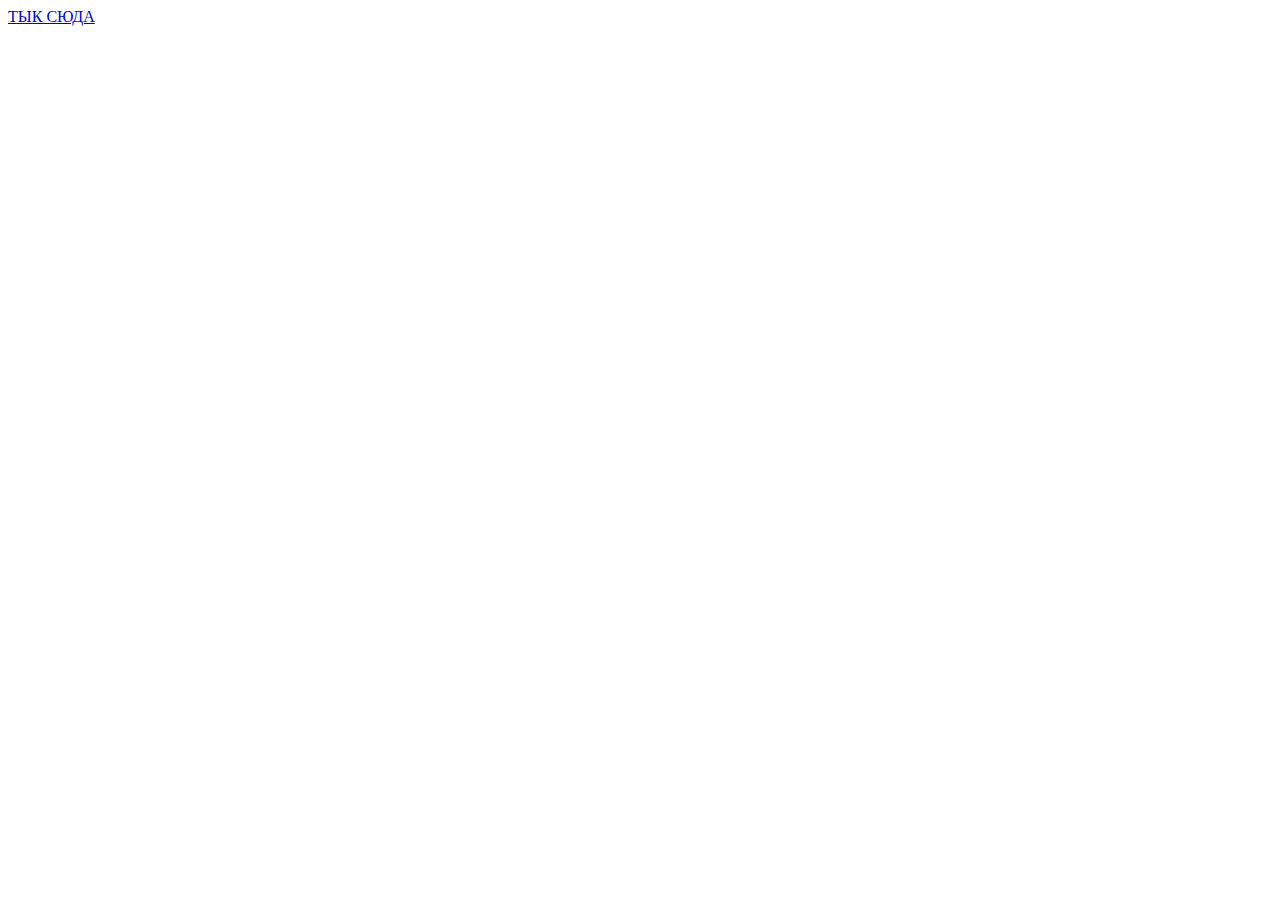
==== index.html @ 4f3c9e10 "Create index.html" ====
<!DOCTYPE html>
<html lang="en">
<head>
    <meta charset="UTF-8">
    <meta http-equiv="X-UA-Compatible" content="IE=edge">
    <meta name="viewport" content="width=device-width, initial-scale=1.0">
    <title>Document</title>
</head>
<body>
    <a href="home.html">ТЫК СЮДА</a>
</body>
</html>
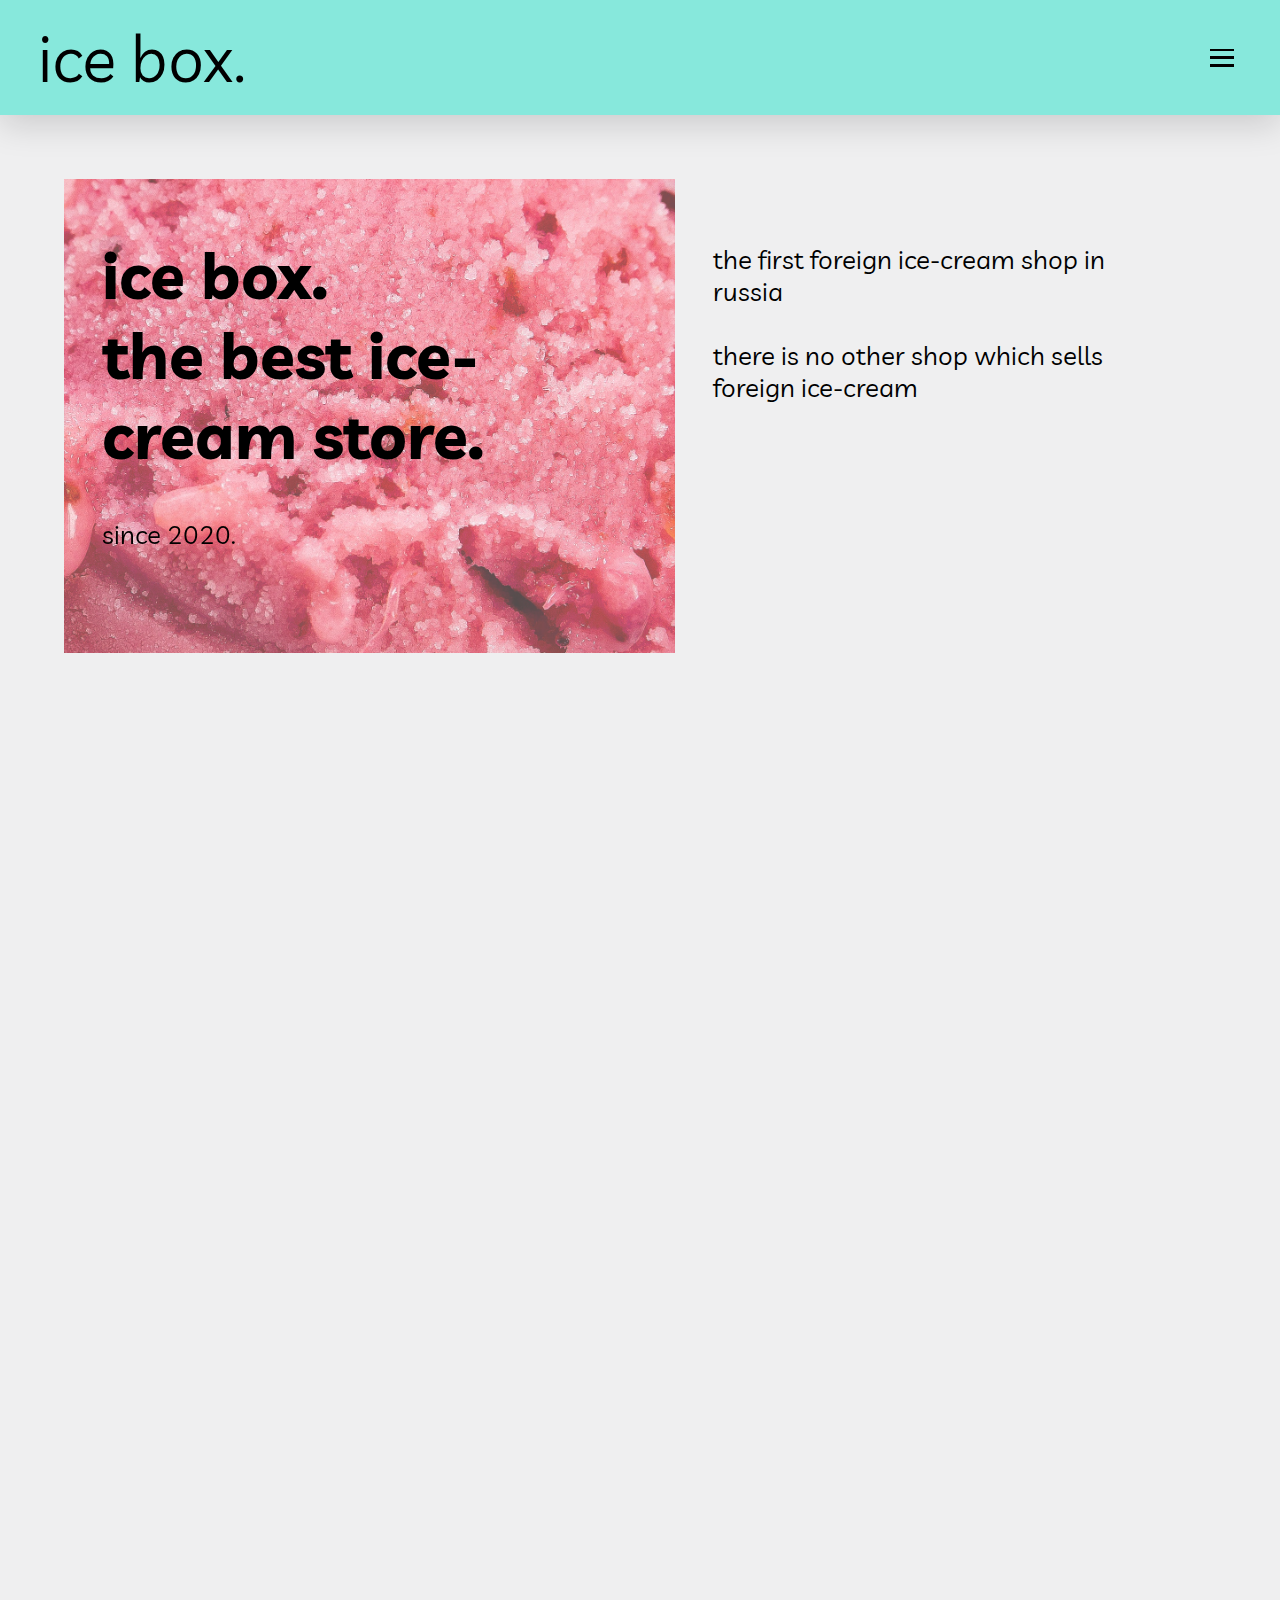
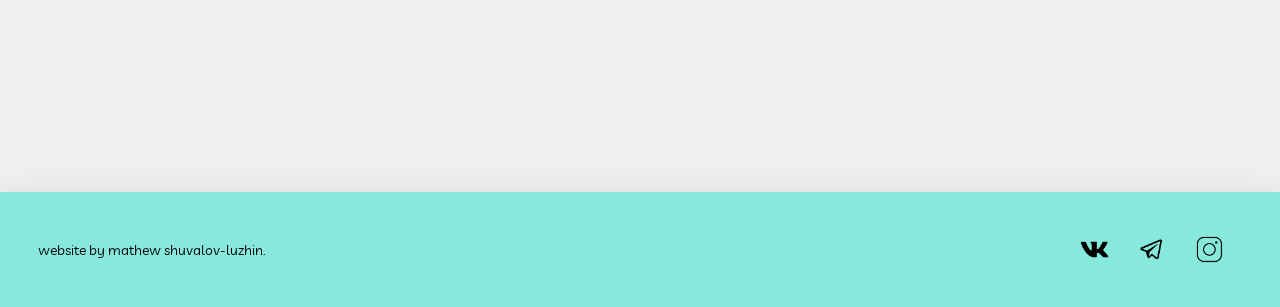
==== commit 90c3e013: "upd" ====
--- a/index.html
+++ b/index.html
@@ -4,9 +4,135 @@
     <meta charset="UTF-8">
     <meta http-equiv="X-UA-Compatible" content="IE=edge">
     <meta name="viewport" content="width=device-width, initial-scale=1.0">
-    <title>Document</title>
+
+    <link rel="icon" href="link-photo/favicon.ico">
+
+    <title>home | ice-box.</title>
+
+    <link href="css/style.css" rel="stylesheet">
+    <link href="css/menu.css" rel="stylesheet">
+    <link href="css/burger.css" rel="stylesheet">
+    <link href="css/footer.css" rel="stylesheet">
+    <link href="adapt/menuadapt.css" rel="stylesheet">      
+    <link href="adapt/burgeradapt.css" rel="stylesheet">
+    <link href="adapt/footeradapt.css" rel="stylesheet">
+    
+    <link href="css/home.css" rel="stylesheet">
+    <link href="adapt/homeadapt.css" rel="stylesheet">
+    
+
 </head>
 <body>
-    <a href="home.html">ТЫК СЮДА</a>
+    
+        <!-- Меню -->
+
+        <div id="menu">
+            <div id="logo"><a href="index.html">ice box.</a></div>
+            <div class="block">
+                <ul id="nav">
+                    <li><a href="shop.html"><div id="shop">shop</div></a></li>
+                    <li><a href="about.html"><div id="cart">about</div></a></li>
+                    <li><a href="contacts.html"><div id="contacts">contacts</div></a></li>
+                </ul>
+                <button class="burger" id="burger" onclick="ToggleMenu()">
+                   <div class="line"></div>
+                </button>
+            </div>
+        </div>
+
+        <div class="container">
+            <div class="content-left">
+                <div class="text" id="f">
+                    <div class="inner">
+                        <h1>ice box. 
+                        <br> 
+                        the best ice-cream store.
+                        </h1>
+                        since 2020.
+                    </div>
+                </div>
+                <div class="aside">
+                    the first foreign ice-cream shop in russia<br><br>
+                    there is no other shop which sells foreign ice-cream
+                </div>
+            </div>
+    
+            <div class="content-right">
+                <div class="text" id="s">
+                    <div class="inner" id="r">
+                        <h1>the best quality.
+                        <br> 
+                        straight from usa and europe.
+                        </h1>
+                        all the production is original. 
+                    </div>
+                </div>
+                <div class="aside" id="aside2">
+                    we work only with official dealers of ice-cream brands.<br><br>
+                    so the quality of our product is the best in russia
+                </div>
+            </div>
+    
+            <div class="content-left">
+                <div class="text" id="t">
+                    <div class="inner">
+                        <h1>you're welcome
+                        </h1>
+                        <span>ice box.</span>
+                    </div>
+                </div>
+            </div>
+        </div>
+        
+
+        <footer>
+            <div id="author">
+                website by mathew shuvalov-luzhin.
+            </div>
+            <div id="link-container">
+                <a href="https://vk.com/matveyshuv" target="blank">
+                <div id="link">
+                    <img src="link-photo/vk.png">
+                </div>
+                </a>
+                <a href="https://t.me/matveyshuvalov" target="blank">
+                <div id="link">
+                    <img src="link-photo/tg.png">
+                </div>
+                </a>
+                <a href="https://www.instagram.com/matveyshuvalov/" target="blank">
+                <div id="link">
+                    <img src="link-photo/inst.png">
+                </div>
+                </a>
+            </div>
+        </footer>
+
+
+        <script>
+            function ToggleMenu(){
+                const button = document.getElementById('burger')
+                const menu = document.getElementById('nav')
+    
+                button.classList.toggle('active')
+                menu.classList.toggle('active')
+            }
+
+            function onEntry(entry) {
+                entry.forEach(change => {
+                    if (change.isIntersecting) {
+                        change.target.classList.add('show');
+                        }
+                });
+            }
+            let options = { threshold: [0.5] };
+            let observer = new IntersectionObserver(onEntry, options);
+            let elements = document.querySelectorAll('.content-left, .content-right, span');
+            for (let elm of elements) {
+                 observer.observe(elm);
+                }
+        </script>
+
+
 </body>
 </html>--- a/css/style.css
+++ b/css/style.css
@@ -0,0 +1,52 @@
+@import url('https://fonts.googleapis.com/css2?family=Livvic&display=swap');
+
+::-webkit-scrollbar {
+    width: 15px;    
+}
+
+::-webkit-scrollbar-track {
+    background-color: #EFEFF0;
+}
+
+::-webkit-scrollbar-thumb {
+    background-color: #afafaf;
+    border-radius: 50px;
+    border: 5px solid #EFEFF0;
+}
+
+img {
+    width: 100%;
+    height: 100%;
+    object-fit: cover;
+    /* border-radius: 50px; */
+}
+
+#social-icon img, footer div#link img {
+    object-fit: contain;
+    width: 75%;
+    border-radius: 0;
+}
+
+#social-icon-tel img {
+    object-fit: contain;
+    width: 65%;
+    border-radius: 0;
+}
+
+a, a:visited, a:hover {
+    color:black;
+    text-decoration: none;
+}
+
+html {
+    font-family: 'Livvic', sans-serif;
+    font-style: normal;
+    font-weight: normal;
+    background: #EFEFF0;
+    height: 100%;
+}
+
+body {
+    margin: 0;
+    height: 100%;
+}--- a/css/menu.css
+++ b/css/menu.css
@@ -0,0 +1,66 @@
+#nav div{
+    transition-duration: 0.7s;
+}
+
+#nav div:hover {
+    transform: scale(1.15);
+}
+
+#nav {
+    transition: 0.5s;
+    opacity: 0;
+    cursor: default;
+    pointer-events: none;
+}
+
+#nav.active {
+    opacity: 1;
+    cursor: pointer;
+    pointer-events: auto;
+}
+
+div#menu {
+    background-color: #87E8DC;
+    box-shadow: 0px 10px 32px rgba(0, 0, 0, 0.15);
+    width: 100%;
+    height: 9vw;
+    display: flex;
+    align-items: center;
+    justify-content: space-between;
+}
+
+div#logo {
+    font-size: 5vw;
+    color: #000000;
+    width:fit-content;
+    height: fit-content;
+    margin-left: 3vw;
+    /* border: 5px solid black; */
+}
+
+ul#nav {
+    list-style: none;
+    margin: 0;
+    padding: 0;
+    display: flex;
+    width: 100%;
+    justify-content: space-evenly;
+    
+}
+
+.block {
+    width: 40%;
+    display: flex;
+    flex-direction: row;
+    align-items: center;
+    justify-content: space-between;
+    margin-right: 2vw;
+}
+
+ul#nav div {
+    font-size: 2vw;
+    padding: 0.5vw 1vw;
+    width: fit-content;
+    height: fit-content;
+    border-radius: 0.5em;
+}--- a/css/burger.css
+++ b/css/burger.css
@@ -0,0 +1,57 @@
+.burger {
+    margin-right: 3%;
+    padding: 0;
+    background-color: #87E8DC;
+    border:0;
+    width: 3vw;
+    height: 3vw;
+    display: flex;
+    align-items: center;
+    justify-content: center;
+    cursor:pointer;
+}
+
+.burger .line,
+.burger .line::after,
+.burger .line::before {
+        display: inline-block;
+        background-color: #000;
+        height: 0.2vw;
+        transition-duration: .5s;
+}
+
+.burger .line::after,
+.burger .line::before {
+        content: '';
+        width: 100%;
+        position: absolute;
+        left: 0;
+}
+
+.burger .line::before {
+        top: 0.6vw;
+}
+
+.burger .line::after {
+        top: -.6vw;
+}
+
+.burger .line {
+        width: 70%;
+        position: relative;
+}
+
+.burger.active .line{
+        background-color: transparent;
+        
+}
+
+.burger.active .line::before {
+        top:0;
+        transform: rotate(135deg);
+}
+
+.burger.active .line::after {
+        top:0;
+        transform: rotate(-135deg);
+}--- a/css/footer.css
+++ b/css/footer.css
@@ -0,0 +1,38 @@
+footer {
+    background-color: #87E8DC;
+    box-shadow: 0px 10px 32px rgba(0, 0, 0, 0.15);
+    width: 100%;
+    height: 9vw;
+    display: flex;
+    align-items: center;
+    justify-content: space-between;
+    position: sticky;
+    top: 100%;
+}
+
+footer #author {
+    width: fit-content;
+    height: auto;
+    position: relative;
+    font-size: 1.1vw;
+    padding: 0 3vw; 
+}
+
+footer #link-container {
+    text-align: center;
+    width: 12vw;
+    display: flex;
+    flex-direction: row;
+    align-items: center;
+    justify-content: space-between;
+    margin-right: 4vw;
+}
+
+footer #link {
+    width: 3vw;
+    height: 3vw;
+}
+
+footer #link:hover {
+    transform: scale(1.1);
+}--- a/adapt/menuadapt.css
+++ b/adapt/menuadapt.css
@@ -0,0 +1,35 @@
+@media screen and (max-width:800px) {
+    div#menu {
+        height: 13vw;
+    }
+    
+    div#logo {
+        font-size: 7vw;
+    }
+
+    ul#nav div {
+        font-size: 3vw  ;
+    }
+
+    .block {
+        width: 55%;
+    }
+}
+
+@media screen and (max-width:440px) {
+    div#menu {
+        height: 20vw;
+    }
+    
+    div#logo {
+        font-size: 8vw;
+    }
+
+    ul#nav div {
+        font-size: 5vw  ;
+    }
+
+    .block {
+        width: 60%;
+    }
+}--- a/adapt/burgeradapt.css
+++ b/adapt/burgeradapt.css
@@ -0,0 +1,47 @@
+@media screen and (max-width:800px) {
+    .burger {
+        width: 5vw;
+        height: 5vw;
+    }
+
+    .burger .line,
+    .burger .line::after,
+    .burger .line::before {
+        display: inline-block;
+        background-color: #000;
+        height: 0.4vw;
+        transition-duration: .5s;
+    }   
+
+    .burger .line::before {
+        top: 1vw;
+    }
+
+    .burger .line::after {
+        top: -1vw;
+    }
+}
+
+@media screen and (max-width:440px) {
+    .burger {
+        width: 10vw;
+        height: 10vw;
+    }
+
+    .burger .line,
+    .burger .line::after,
+    .burger .line::before {
+        display: inline-block;
+        background-color: #000;
+        height: 0.8vw;
+        transition-duration: .5s;
+    }   
+
+    .burger .line::before {
+        top: 2vw;
+    }
+
+    .burger .line::after {
+        top: -2vw;
+    }
+}--- a/adapt/footeradapt.css
+++ b/adapt/footeradapt.css
@@ -0,0 +1,38 @@
+@media screen and (max-width:800px) {
+
+footer {
+    height: 13vw;
+}
+
+footer #author {
+    font-size: 2vw;
+}
+
+footer #link-container {
+    width: 18vw;
+}
+
+footer #link {
+    width: 4vw;
+}
+}
+
+@media screen and (max-width:440px) {
+
+    footer {
+        height: 20vw;
+    }
+    
+    footer #author {
+        font-size: 3.25vw;
+    }
+    
+    footer #link-container {
+        width: 22.5vw;
+    }
+    
+    footer #link {
+        height: 6vw;
+        width: 6vw;
+    }
+}--- a/css/home.css
+++ b/css/home.css
@@ -0,0 +1,106 @@
+.container {
+    margin: 5vw;
+    margin-top: 0;
+}
+
+.content-left, .content-right {
+    display: flex;
+    opacity: 0;
+    width: 100%;
+    display: flex;
+    align-content: space-between;
+}
+
+.content-left {
+    justify-content: left;
+}
+
+#r {
+    text-align: right;
+}
+
+.content-right {
+    justify-content: right;
+    flex-direction: row-reverse;
+}
+
+.text::before {
+    content: '';
+    position: absolute;
+    top: 0;
+    left: 0;
+    width: 100%;
+    height: 100%;
+    background: rgba(255, 255, 255, 0.3);
+    z-index: 1;
+}
+
+#f {
+    background: url(../ice-cream-photo/pexels-galileo-giglio-5535554.jpg) center;
+    background-size: 200%;
+}
+
+#s {
+    background: url(../ice-cream-photo//pexels-solodsha-8106505.jpg) center;
+    background-size: 100%;
+}
+
+#t {
+    background: url(../ice-cream-photo//pexels-rodnae-productions-6413700.jpg) center;
+    background-size: 200%;
+}
+
+.text {
+    margin-top: 5vw;
+    margin-bottom: 0vw;
+    padding: 1vw 3vw;
+    position: relative;
+    width: 60%;
+    height: 35vw;
+
+}
+
+.aside {
+    font-size: 2vw;
+    margin-top: 10vw;
+    margin-left: 3vw;
+    margin-right: 3vw;
+}
+
+.inner {
+    font-size: 2vw;
+    z-index: 2;
+    position: relative;
+}
+
+.inner > h1 {
+    font-size: 5vw;
+    z-index: 2;
+    color: #000;
+}
+
+span {
+    background: linear-gradient(90deg, #fff 40%, #000 40%, #000 100%);
+    -webkit-background-clip: text;
+    -webkit-text-fill-color: transparent;
+    position: absolute;
+    right: -25vw;
+    top: 15vw;
+    font-size: 12vw;
+}
+
+.photo {
+    width: 37.5vw;
+    height: 37.5vw;
+    margin-right: 5vw;
+}
+
+.photo > img {  
+    width: 100%;
+    object-fit: cover;
+}
+
+.content-left.show, .content-right.show{
+    opacity: 1;
+    transition: 1.75s;
+}--- a/adapt/homeadapt.css
+++ b/adapt/homeadapt.css
@@ -0,0 +1,66 @@
+@media screen and (max-width:800px) {
+    div.content-left, div.content-right {
+        display: flex;
+        flex-direction: column;
+        justify-content: center;
+        margin-top: 5vw;
+        margin-bottom: 15vw;
+    }
+
+    .text {
+        width: auto;
+        height: 60vw;
+    }
+
+    .inner > h1 {
+        font-size: 7.5vw;
+    }
+
+    .inner {
+        font-size: 4.5vw;
+    }
+
+    .aside {
+        font-size: 4.5vw;
+    }
+
+    span {
+        -webkit-text-fill-color: black;
+        position: absolute;
+        right: 0vw;
+        top: 20vw;
+        font-size: 16vw;
+    }
+}
+
+@media screen and (max-width:440px) {
+    div.content-left, div.content-right {
+        margin-top: 5vw;
+        margin-bottom: 15vw;
+    }
+
+    .text {
+        width: auto;
+        height: 120vw;
+    }
+
+    .inner > h1 {
+        font-size: 13vw;
+    }
+
+    .inner {
+        font-size: 7vw;
+    }
+
+    .aside {
+        font-size: 7vw;
+    }
+
+    span {
+        -webkit-text-fill-color: black;
+        position: absolute;
+        right: 0vw;
+        top: 50vw;
+        font-size: 22.5vw;
+    }
+}